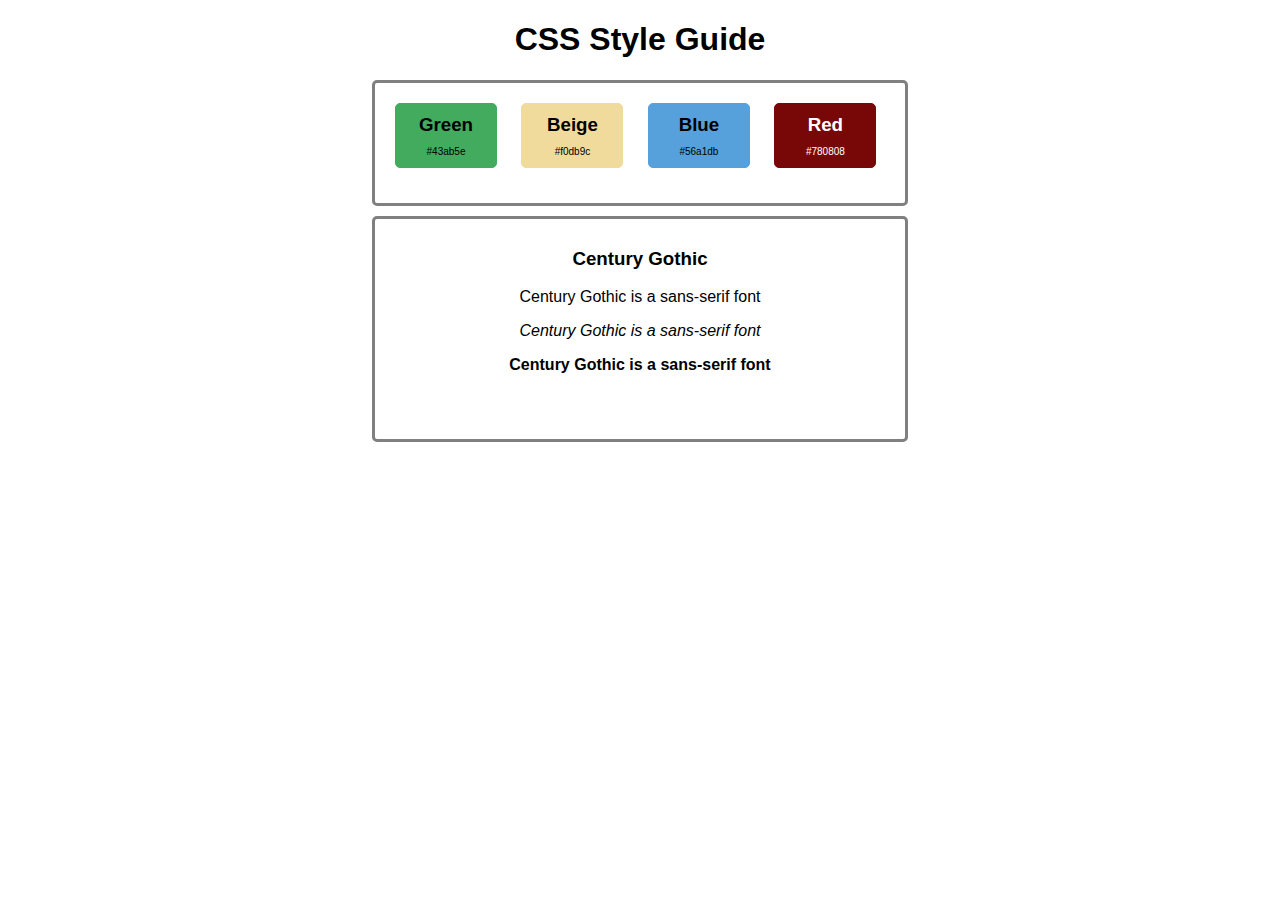
==== projects/StyleGuide/index.html @ e92d14e1 "Add StyleGuide" ====
<!DOCTYPE html>

<html>

    <head>
        <title>CSS Style Guide</title>
        <link href="./style.css" type="text/css" rel="stylesheet">
    </head>

    <body>
        <div id="header">
            <h1>CSS Style Guide</h1>
        </div>
          
        <div class="section" id="colors">
            <div id="green">
              <h3>Green</h3>
              <p>#43ab5e</p>
            </div>
            <div id="beige">
              <h3>Beige</h3>
              <p>#f0db9c</p>
            </div>
           <div id="blue">
              <h3>Blue</h3>
              <p>#56a1db</p>
            </div>
           <div id="red">
              <h3>Red</h3>
              <p>#780808</p>
          </div>
        </div>
          
        <div class="section" id="fonts">
            <h3>Century Gothic</h3>
            <p>Century Gothic is a sans-serif font</p>
            <p class="italics">Century Gothic is a sans-serif font</p>
            <p class="bold">Century Gothic is a sans-serif font</p>
        </div>
    </body>
</html>
---- projects/StyleGuide/style.css ----
* {
    font-family: 'Century Gothic', sans-serif;
  }
  
  h1{
    text-align: center;
  }
  
  .section{
    border: 3px solid gray;
    border-radius: 5px;
    width: 510px;
    height: 200px;
    padding: 10px;
    margin: 10px;
    margin-left: auto;
    margin-right: auto;
    
  }
  
  #colors{
    height: 100px;
  }
  
  .section div{
   display: inline-block;
   margin: 10px;
  }
  
  #colors p{
    text-align: center;
    font-size: 10px;
    margin: 10px;
  }
  
  #colors h3{
    margin: 10px;
  }
  
  #green {
    width: 100px;
    border: 1px solid #43ab5e;
    border-radius: 5px;
    background-color: #43ab5e;
    margin: 10px;
  }
  
  #beige {
    width: 100px;
    border: 1px solid #f0db9c;
    border-radius: 5px;
    background-color: #f0db9c;
    margin: 10px;
  }
  
  #blue {
    width: 100px;
    border: 1px solid #56a1db;
    border-radius: 5px;
    background-color: #56a1db;
    margin: 10px;
  }
  
  #red {
    width: 100px;
    border: 1px solid #780808;
    border-radius: 5px;
    color: white;
    background-color: #780808;
    margin: 10px;
  }
  
  h3{
    text-align: center;
  }
  
  #fonts p{
    text-align: center;
  }
  
  .bold{
    font-weight: bold;
  }
  
  .italics{
    font-style: italic;
  }
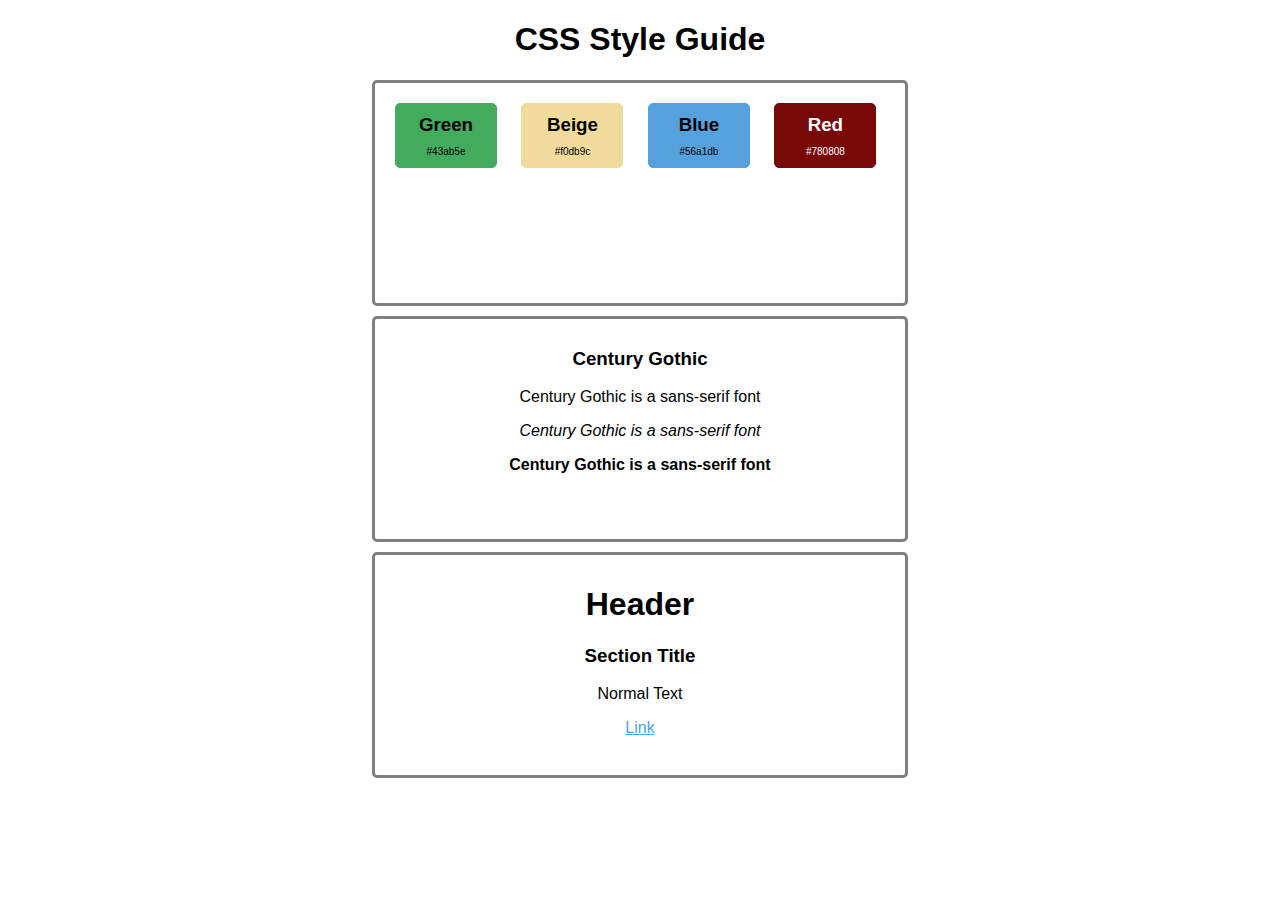
==== commit 1aa07287: "Add to StyleGuide" ====
--- a/projects/StyleGuide/index.html
+++ b/projects/StyleGuide/index.html
@@ -37,5 +37,12 @@
             <p class="italics">Century Gothic is a sans-serif font</p>
             <p class="bold">Century Gothic is a sans-serif font</p>
         </div>
+
+        <div class="section" id="fonts">
+          <h1>Header</h1>
+          <h3>Section Title</h3>
+          <p>Normal Text</p>
+          <p><a href="#">Link</a></p>
+        </div>
     </body>
 </html>--- a/projects/StyleGuide/style.css
+++ b/projects/StyleGuide/style.css
@@ -1,87 +1,102 @@
 * {
-    font-family: 'Century Gothic', sans-serif;
-  }
+  font-family: 'Century Gothic', sans-serif;
+}
   
-  h1{
-    text-align: center;
-  }
+h1{
+  text-align: center;
+}
   
-  .section{
-    border: 3px solid gray;
-    border-radius: 5px;
-    width: 510px;
-    height: 200px;
-    padding: 10px;
-    margin: 10px;
-    margin-left: auto;
-    margin-right: auto;
+.section{
+  border: 3px solid gray;
+  border-radius: 5px;
+  width: 510px;
+  height: 200px;
+  padding: 10px;
+  margin: 10px;
+  margin-left: auto;
+  margin-right: auto;
     
-  }
+}
   
-  #colors{
-    height: 100px;
-  }
+.section div{
+  display: inline-block;
+  margin: 10px;
+}
   
-  .section div{
-   display: inline-block;
-   margin: 10px;
-  }
+#colors p{
+  text-align: center;
+  font-size: 10px;
+  margin: 10px;
+}
   
-  #colors p{
-    text-align: center;
-    font-size: 10px;
-    margin: 10px;
-  }
+#colors h3{
+  margin: 10px;
+}
   
-  #colors h3{
-    margin: 10px;
-  }
+#green {
+  width: 100px;
+  border: 1px solid #43ab5e;
+  border-radius: 5px;
+  background-color: #43ab5e;
+  margin: 10px;
+}
   
-  #green {
-    width: 100px;
-    border: 1px solid #43ab5e;
-    border-radius: 5px;
-    background-color: #43ab5e;
-    margin: 10px;
-  }
+#beige {
+  width: 100px;
+  border: 1px solid #f0db9c;
+  border-radius: 5px;
+  background-color: #f0db9c;
+  margin: 10px;
+}
   
-  #beige {
-    width: 100px;
-    border: 1px solid #f0db9c;
-    border-radius: 5px;
-    background-color: #f0db9c;
-    margin: 10px;
-  }
-  
-  #blue {
+#blue {
     width: 100px;
     border: 1px solid #56a1db;
     border-radius: 5px;
     background-color: #56a1db;
     margin: 10px;
-  }
+}
   
-  #red {
-    width: 100px;
-    border: 1px solid #780808;
-    border-radius: 5px;
-    color: white;
-    background-color: #780808;
-    margin: 10px;
-  }
+#red {
+  width: 100px;
+  border: 1px solid #780808;
+  border-radius: 5px;
+  color: white;
+  background-color: #780808;
+  margin: 10px;
+}
   
-  h3{
-    text-align: center;
-  }
+h3{
+  text-align: center;
+}
   
-  #fonts p{
-    text-align: center;
-  }
+#fonts p{
+  text-align: center;
+}
   
-  .bold{
-    font-weight: bold;
-  }
+.bold{
+  font-weight: bold;
+}
   
-  .italics{
-    font-style: italic;
-  }+.italics{
+  font-style: italic;
+}
+
+a:link{
+  color: #56a1db;
+  text-decoration: underline;
+}
+
+a:visited{
+  color: #780808;
+
+}
+
+a:hover{
+  text-decoration: none;
+  cursor: pointer;
+}
+
+a:active{
+  color: #f0db9c;
+}